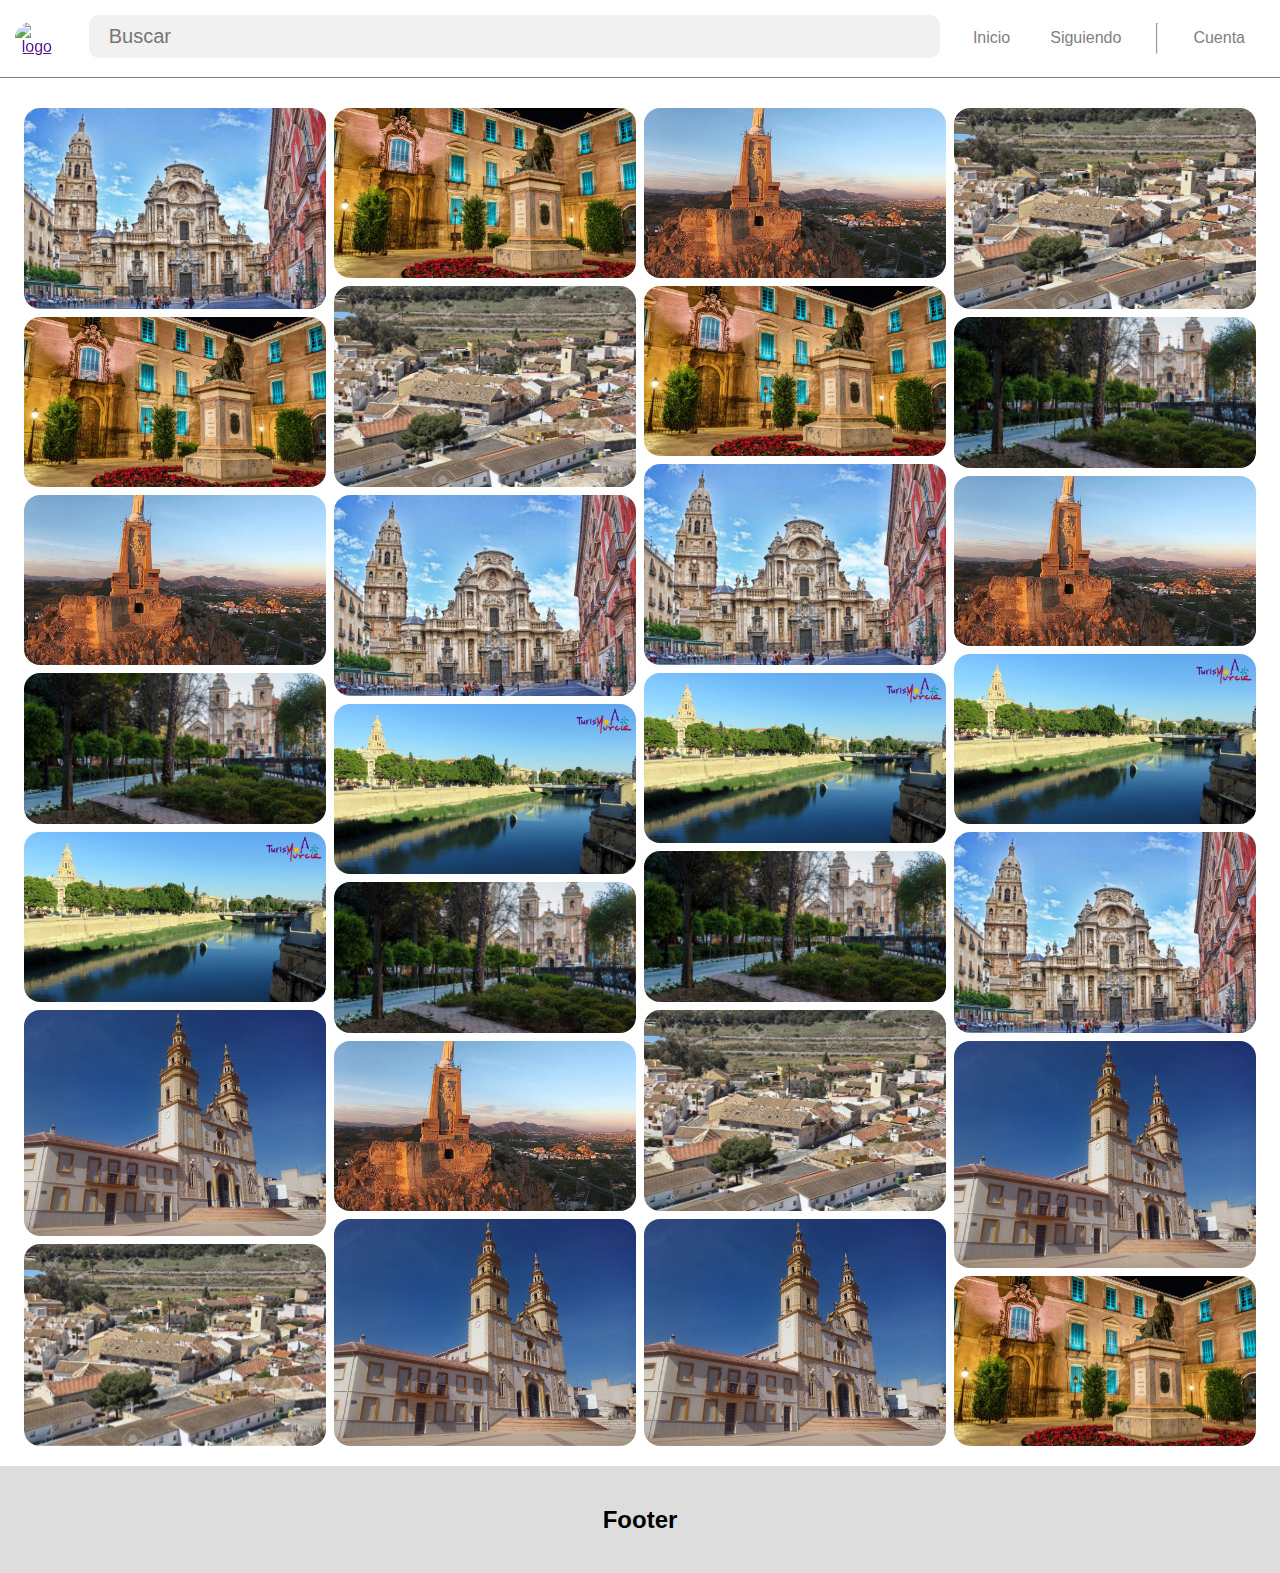
==== Pinterest/index.html @ 33d88b4f "Pinterest" ====
<!DOCTYPE html>
<html lang="en">
  <head>
    <meta charset="UTF-8">
    <title>Pinterest</title>
    <link rel="stylesheet" href="estilos.css">
    <link rel="icon" type="image/png" href="https://cdn2.iconfinder.com/data/icons/funky/64/Pinterest-2-512.png"/>
    <script src="https://kit.fontawesome.com/4daf44bde6.js" crossorigin="anonymous"></script>
  </head>
  <body>
    
    <div class="header">
      <div class="navbar0">
        <div class="logo">
          <div class="logo1">
            <a href=""><img src="https://upload.wikimedia.org/wikipedia/commons/thumb/4/4d/Pinterest.svg/512px-Pinterest.svg.png" alt="logo" id="logo"></a>
          </div>
        </div>
        <div class="input-contenedor">
          <div class="lupa">
            <i class="fas fa-search"></i>
          </div>
            <input type="text" placeholder="Buscar">
        </div>
      </div>
      
      <div class="navbar">
          <a href="">Inicio</a>
          <a href="">Siguiendo</a>
          <hr>
          <a href="">Cuenta</a>
      </div>
    </div>    
        
    <div class="row">
      <div class="main">
        <div class="column">
          <div class="imagen">
            <img src="imagenes/murcia-cathedral-zenithoteles.jpg" class="image">
          </div>
          <div class="imagen">
            <img src="imagenes/plaza-belluga-murcia.jpg" class="image">
          </div>
          <div class="imagen">
            <img src="imagenes/a-murcia-que-se-me-perdido-murcia-be0e58ff72cc45bc47344b057a64a3f9.jpg" class="image">
          </div>
          <div class="imagen">
            <img src="imagenes/1920x1080-Floridablanca-Jardín-1280x640.jpg" class="image">
          </div>
          <div class="imagen">
            <img src="imagenes/7.jpg" class="image">
          </div>
          <div class="imagen">
            <img src="imagenes/Iglesia_Nuestra_Señora_de_la_Asunción_en_el_barrio_de_Campoamor_de_Alcantarilla_(Murcia).jpg" class="image">
          </div>
          <div class="imagen">
            <img src="imagenes/20876274-portman-pueblo-en-murcia-españa.jpg" class="image">
          </div>
        </div>
        
        <div class="column">
          <div class="imagen">
            <img src="imagenes/plaza-belluga-murcia.jpg" class="image">
          </div>
          <div class="imagen">
            <img src="imagenes/20876274-portman-pueblo-en-murcia-españa.jpg" class="image">
          </div>
          <div class="imagen">
            <img src="imagenes/murcia-cathedral-zenithoteles.jpg" class="image">
          </div>
          <div class="imagen">
            <img src="imagenes/7.jpg" class="image">
          </div>
          <div class="imagen">
            <img src="imagenes/1920x1080-Floridablanca-Jardín-1280x640.jpg" class="image">
          </div>
          <div class="imagen">
            <img src="imagenes/a-murcia-que-se-me-perdido-murcia-be0e58ff72cc45bc47344b057a64a3f9.jpg" class="image">
          </div>
          <div class="imagen">
            <img src="imagenes/Iglesia_Nuestra_Señora_de_la_Asunción_en_el_barrio_de_Campoamor_de_Alcantarilla_(Murcia).jpg" class="image">
          </div>
        </div>
        
        <div class="column">
          <div class="imagen">
            <img src="imagenes/a-murcia-que-se-me-perdido-murcia-be0e58ff72cc45bc47344b057a64a3f9.jpg" class="image">
          </div>
          <div class="imagen">
            <img src="imagenes/plaza-belluga-murcia.jpg" class="image">
          </div>
          <div class="imagen">
            <img src="imagenes/murcia-cathedral-zenithoteles.jpg" class="image">
          </div>
          <div class="imagen">
            <img src="imagenes/7.jpg" class="image">
          </div>
          <div class="imagen">
            <img src="imagenes/1920x1080-Floridablanca-Jardín-1280x640.jpg" class="image">
          </div>
          <div class="imagen">
            <img src="imagenes/20876274-portman-pueblo-en-murcia-españa.jpg" class="image">
          </div>
          <div class="imagen">
            <img src="imagenes/Iglesia_Nuestra_Señora_de_la_Asunción_en_el_barrio_de_Campoamor_de_Alcantarilla_(Murcia).jpg" class="image">
          </div>
        </div>
        
        <div class="column">
          <div class="imagen">
            <img src="imagenes/20876274-portman-pueblo-en-murcia-españa.jpg" class="image">
          </div>
          <div class="imagen">
            <img src="imagenes/1920x1080-Floridablanca-Jardín-1280x640.jpg" class="image">
          </div>
          <div class="imagen">
            <img src="imagenes/a-murcia-que-se-me-perdido-murcia-be0e58ff72cc45bc47344b057a64a3f9.jpg" class="image">
          </div>
          <div class="imagen">
            <img src="imagenes/7.jpg" class="image">
          </div>
          <div class="imagen">
            <img src="imagenes/murcia-cathedral-zenithoteles.jpg" class="image">
          </div>
          <div class="imagen">
            <img src="imagenes/Iglesia_Nuestra_Señora_de_la_Asunción_en_el_barrio_de_Campoamor_de_Alcantarilla_(Murcia).jpg" class="image">
          </div>
          <div class="imagen">
            <img src="imagenes/plaza-belluga-murcia.jpg" class="image">
          </div>
        </div>
      </div>
    </div>
        
    <div class="footer">
      <h2>Footer</h2>
    </div>
  </body>
</html>
---- Pinterest/estilos.css ----
* {
  box-sizing: border-box;
}

body {
  font-family: Arial;
  margin: 0;
}

.header {
  position: fixed;
  text-align: center;
  background: white;
  color: white;
  display: flex;
  padding: 15px;
  border-bottom: 1px solid grey;
  width: 100%;
}

hr {
  margin-left: 15px;
  margin-right: 15px;
}

.logo {
  align-self: center;
  margin-right: 30px;
}

#logo {
  width: 30px;
}

#logo:hover {
  border-radius: 20px;
  background-color: rgb(241, 241, 241);
}

.input-contenedor {
  margin-bottom: 4px;
  border-radius: 10px;
  background-color: rgb(241, 241, 241);
  width: 900px;
  min-width: 150px;
  display: inline-flex;
}

.lupa {
  align-self: center;
  border-radius: 10px;
  margin-left: 10px;
}

.fas.fa-search {
  min-width: 20px;
  color: grey;
}

input[type="text"] {
  font-size: 20px;
  float: left;
  padding: 10px;
  border: 10px;
  background-color: rgb(241, 241, 241);
  border-radius: 10px;
  width: 95%;
  min-width: 0px;
}

.navbar0 {
  display: contents;
}

.navbar {
  display: flex;
  margin-left: 1%;
}

.navbar a {
  color: grey;
  padding: 14px 20px;
  text-decoration: none;
  text-align: center;
}

.navbar a:hover {
  color: black;
  background-color: rgb(241, 241, 241);
  border-radius: 20px;
}

.main {
  background-color: white;
  padding: 20px;
  display: contents;
}

.footer {
  padding: 20px;
  text-align: center;
  background: #ddd;
}

.row {
  display: flex;
  flex-wrap: wrap;
  padding: 20px;
}

.column {
  margin-top: 80px;
  display: inline-block;
  max-width: 25%;
  padding: 0 4px;
}

.column img {
  margin-top: 8px;
  vertical-align: middle;
}

img {
  width: 100%;
  border-radius: 16px;
  height: auto;
  transition: .1s ease;
  backface-visibility: hidden;
}

img:hover {
  cursor: pointer;
  opacity: 0.7;
}

@media (max-width: 800px) {
  .column {
    flex: 50%;
    max-width: 50%;
  }
}

@media (max-width: 600px) {
  .column {
    flex: 100%;
    max-width: 100%;
  }
  .row, .header {   
    flex-direction: column;
  }

  .navbar0 {
    display: inline-flex;
  }

  .navbar {
    justify-content: center;
  }
}
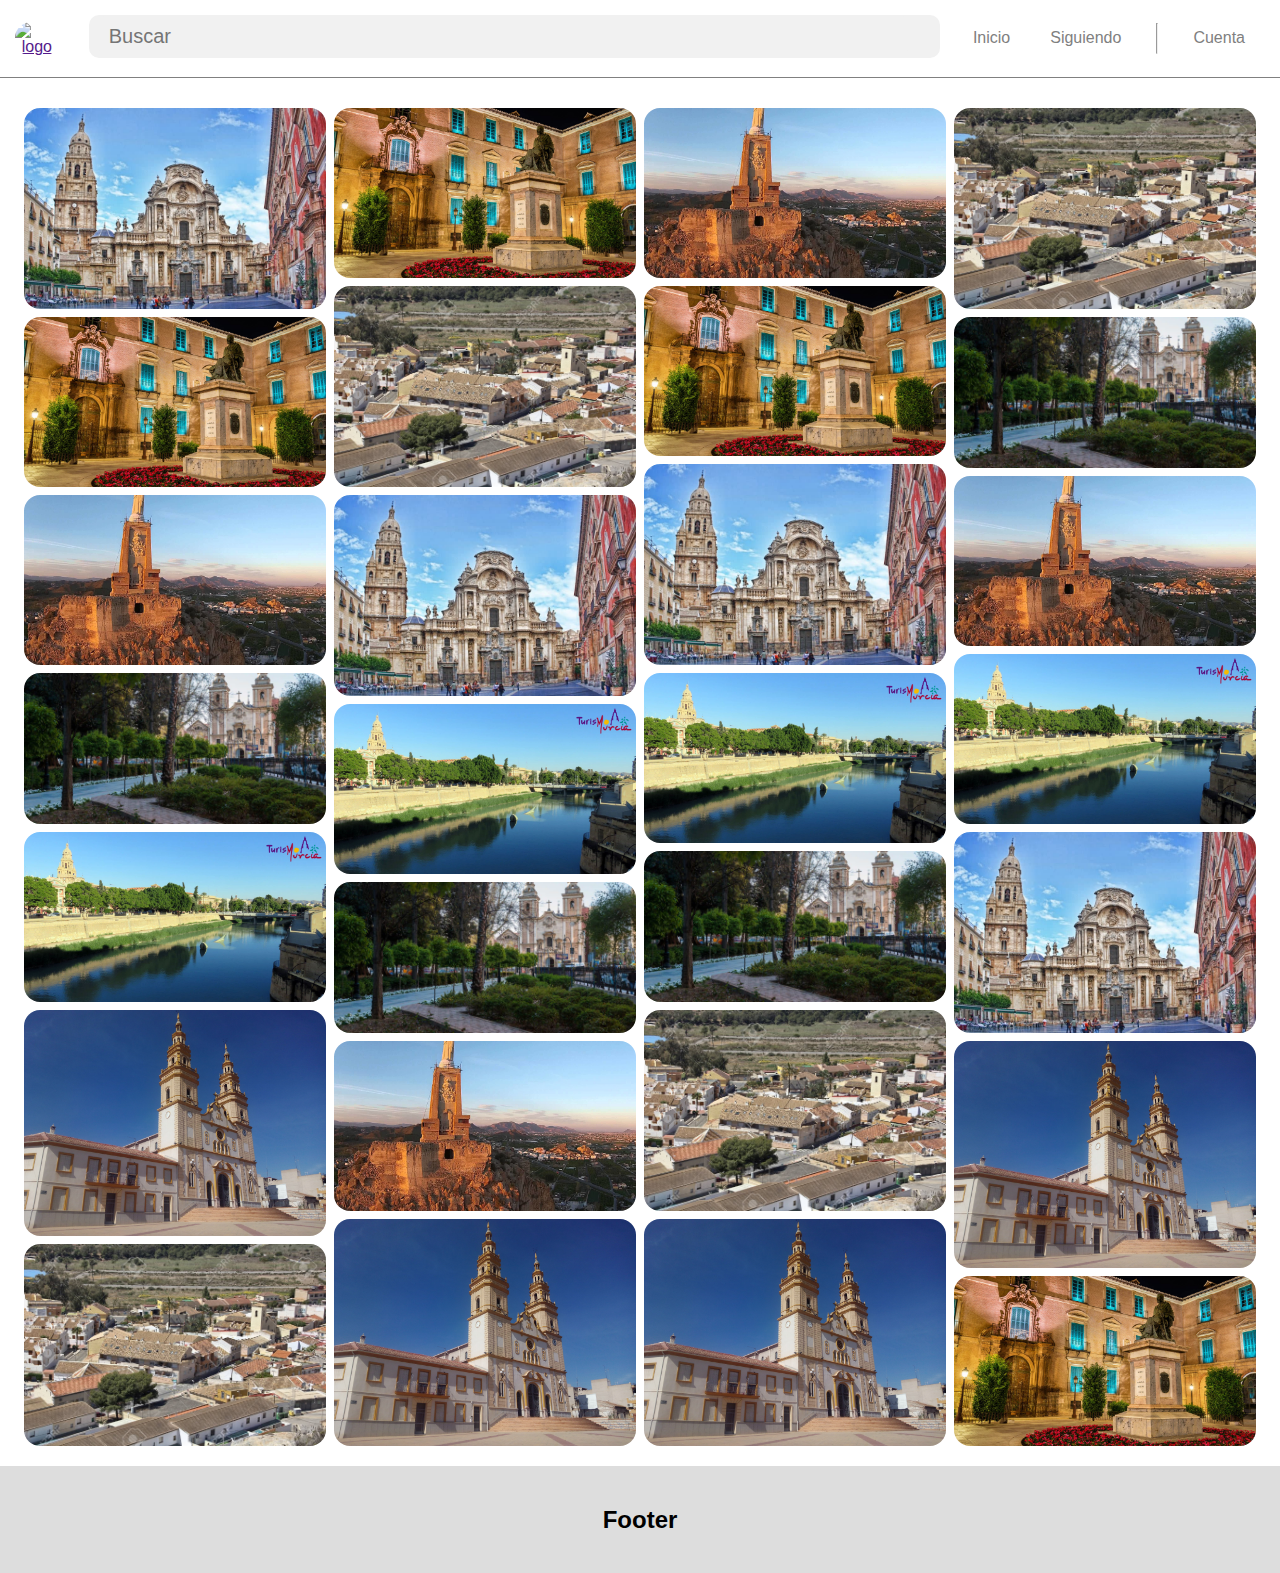
==== commit 6864ade7: "Pinterest" ====
--- a/Pinterest/index.html
+++ b/Pinterest/index.html
@@ -37,96 +37,376 @@
         <div class="column">
           <div class="imagen">
             <img src="imagenes/murcia-cathedral-zenithoteles.jpg" class="image">
+            <div class="oculto">
+              <div class="info">
+                <div class="boton">
+                  <input type="button" value="Guardar" id="guardar">
+                </div>
+                <div class="descripcion">
+                    <h4>Catedral de Murcia</h4>
+                </div>
+              </div>
+            </div>
           </div>
           <div class="imagen">
             <img src="imagenes/plaza-belluga-murcia.jpg" class="image">
+            <div class="oculto">
+              <div class="info">
+                <div class="boton">
+                  <input type="button" value="Guardar" id="guardar">
+                </div>
+                <div class="descripcion">
+                    <h4>Plaza Belluga</h4>
+                </div>
+              </div>
+            </div>
           </div>
           <div class="imagen">
             <img src="imagenes/a-murcia-que-se-me-perdido-murcia-be0e58ff72cc45bc47344b057a64a3f9.jpg" class="image">
+            <div class="oculto">
+              <div class="info">
+                <div class="boton">
+                  <input type="button" value="Guardar" id="guardar">
+                </div>
+                <div class="descripcion">
+                    <h4>Castillo de Monteagudo</h4>
+                </div>
+              </div>
+            </div>
           </div>
           <div class="imagen">
             <img src="imagenes/1920x1080-Floridablanca-Jardín-1280x640.jpg" class="image">
+            <div class="oculto">
+              <div class="info">
+                <div class="boton">
+                  <input type="button" value="Guardar" id="guardar">
+                </div>
+                <div class="descripcion">
+                    <h4>Jardín de Floridablanca</h4>
+                </div>
+              </div>
+            </div>
           </div>
           <div class="imagen">
             <img src="imagenes/7.jpg" class="image">
+            <div class="oculto">
+              <div class="info">
+                <div class="boton">
+                  <input type="button" value="Guardar" id="guardar">
+                </div>
+                <div class="descripcion">
+                    <h4>Río de Murcia</h4>
+                </div>
+              </div>
+            </div>
           </div>
           <div class="imagen">
             <img src="imagenes/Iglesia_Nuestra_Señora_de_la_Asunción_en_el_barrio_de_Campoamor_de_Alcantarilla_(Murcia).jpg" class="image">
+            <div class="oculto">
+              <div class="info">
+                <div class="boton">
+                  <input type="button" value="Guardar" id="guardar">
+                </div>
+                <div class="descripcion">
+                    <h4>Iglesia Nuestra Señora de la Asunción</h4>
+                </div>
+              </div>
+            </div>
           </div>
           <div class="imagen">
             <img src="imagenes/20876274-portman-pueblo-en-murcia-españa.jpg" class="image">
+            <div class="oculto">
+              <div class="info">
+                <div class="boton">
+                  <input type="button" value="Guardar" id="guardar">
+                </div>
+                <div class="descripcion">
+                    <h4>Pueblo</h4>
+                </div>
+              </div>
+            </div>
           </div>
         </div>
         
         <div class="column">
           <div class="imagen">
             <img src="imagenes/plaza-belluga-murcia.jpg" class="image">
+            <div class="oculto">
+              <div class="info">
+                <div class="boton">
+                  <input type="button" value="Guardar" id="guardar">
+                </div>
+                <div class="descripcion">
+                    <h4>Plaza Belluga</h4>
+                </div>
+              </div>
+            </div>
           </div>
           <div class="imagen">
             <img src="imagenes/20876274-portman-pueblo-en-murcia-españa.jpg" class="image">
+            <div class="oculto">
+              <div class="info">
+                <div class="boton">
+                  <input type="button" value="Guardar" id="guardar">
+                </div>
+                <div class="descripcion">
+                    <h4>Pueblo</h4>
+                </div>
+              </div>
+            </div>
           </div>
           <div class="imagen">
             <img src="imagenes/murcia-cathedral-zenithoteles.jpg" class="image">
+            <div class="oculto">
+              <div class="info">
+                <div class="boton">
+                  <input type="button" value="Guardar" id="guardar">
+                </div>
+                <div class="descripcion">
+                    <h4>Catedral de Murcia</h4>
+                </div>
+              </div>
+            </div>
           </div>
           <div class="imagen">
             <img src="imagenes/7.jpg" class="image">
+            <div class="oculto">
+              <div class="info">
+                <div class="boton">
+                  <input type="button" value="Guardar" id="guardar">
+                </div>
+                <div class="descripcion">
+                    <h4>Río de Murcia</h4>
+                </div>
+              </div>
+            </div>
           </div>
           <div class="imagen">
             <img src="imagenes/1920x1080-Floridablanca-Jardín-1280x640.jpg" class="image">
+            <div class="oculto">
+              <div class="info">
+                <div class="boton">
+                  <input type="button" value="Guardar" id="guardar">
+                </div>
+                <div class="descripcion">
+                    <h4>Jardín de Floridablanca</h4>
+                </div>
+              </div>
+            </div>
           </div>
           <div class="imagen">
             <img src="imagenes/a-murcia-que-se-me-perdido-murcia-be0e58ff72cc45bc47344b057a64a3f9.jpg" class="image">
+            <div class="oculto">
+              <div class="info">
+                <div class="boton">
+                  <input type="button" value="Guardar" id="guardar">
+                </div>
+                <div class="descripcion">
+                    <h4>Castillo de Monteagudo</h4>
+                </div>
+              </div>
+            </div>
           </div>
           <div class="imagen">
             <img src="imagenes/Iglesia_Nuestra_Señora_de_la_Asunción_en_el_barrio_de_Campoamor_de_Alcantarilla_(Murcia).jpg" class="image">
+            <div class="oculto">
+              <div class="info">
+                <div class="boton">
+                  <input type="button" value="Guardar" id="guardar">
+                </div>
+                <div class="descripcion">
+                    <h4>Iglesia Nuestra Señora de la Asunción</h4>
+                </div>
+              </div>
+            </div>
           </div>
         </div>
         
         <div class="column">
           <div class="imagen">
             <img src="imagenes/a-murcia-que-se-me-perdido-murcia-be0e58ff72cc45bc47344b057a64a3f9.jpg" class="image">
+            <div class="oculto">
+              <div class="info">
+                <div class="boton">
+                  <input type="button" value="Guardar" id="guardar">
+                </div>
+                <div class="descripcion">
+                    <h4>Castillo de Monteagudo</h4>
+                </div>
+              </div>
+            </div>
           </div>
           <div class="imagen">
             <img src="imagenes/plaza-belluga-murcia.jpg" class="image">
+            <div class="oculto">
+              <div class="info">
+                <div class="boton">
+                  <input type="button" value="Guardar" id="guardar">
+                </div>
+                <div class="descripcion">
+                    <h4>Plaza Belluga</h4>
+                </div>
+              </div>
+            </div>
           </div>
           <div class="imagen">
             <img src="imagenes/murcia-cathedral-zenithoteles.jpg" class="image">
+            <div class="oculto">
+              <div class="info">
+                <div class="boton">
+                  <input type="button" value="Guardar" id="guardar">
+                </div>
+                <div class="descripcion">
+                    <h4>Catedral de Murcia</h4>
+                </div>
+              </div>
+            </div>
           </div>
           <div class="imagen">
             <img src="imagenes/7.jpg" class="image">
+            <div class="oculto">
+              <div class="info">
+                <div class="boton">
+                  <input type="button" value="Guardar" id="guardar">
+                </div>
+                <div class="descripcion">
+                    <h4>Río de Murcia</h4>
+                </div>
+              </div>
+            </div>
           </div>
           <div class="imagen">
             <img src="imagenes/1920x1080-Floridablanca-Jardín-1280x640.jpg" class="image">
+            <div class="oculto">
+              <div class="info">
+                <div class="boton">
+                  <input type="button" value="Guardar" id="guardar">
+                </div>
+                <div class="descripcion">
+                    <h4>Jardín de Floridablanca</h4>
+                </div>
+              </div>
+            </div>
           </div>
           <div class="imagen">
             <img src="imagenes/20876274-portman-pueblo-en-murcia-españa.jpg" class="image">
+            <div class="oculto">
+              <div class="info">
+                <div class="boton">
+                  <input type="button" value="Guardar" id="guardar">
+                </div>
+                <div class="descripcion">
+                    <h4>Pueblo</h4>
+                </div>
+              </div>
+            </div>
           </div>
           <div class="imagen">
             <img src="imagenes/Iglesia_Nuestra_Señora_de_la_Asunción_en_el_barrio_de_Campoamor_de_Alcantarilla_(Murcia).jpg" class="image">
+            <div class="oculto">
+              <div class="info">
+                <div class="boton">
+                  <input type="button" value="Guardar" id="guardar">
+                </div>
+                <div class="descripcion">
+                    <h4>Iglesia Nuestra Señora de la Asunción</h4>
+                </div>
+              </div>
+            </div>
           </div>
         </div>
         
         <div class="column">
           <div class="imagen">
             <img src="imagenes/20876274-portman-pueblo-en-murcia-españa.jpg" class="image">
+            <div class="oculto">
+              <div class="info">
+                <div class="boton">
+                  <input type="button" value="Guardar" id="guardar">
+                </div>
+                <div class="descripcion">
+                    <h4>Pueblo</h4>
+                </div>
+              </div>
+            </div>
           </div>
           <div class="imagen">
             <img src="imagenes/1920x1080-Floridablanca-Jardín-1280x640.jpg" class="image">
+            <div class="oculto">
+              <div class="info">
+                <div class="boton">
+                  <input type="button" value="Guardar" id="guardar">
+                </div>
+                <div class="descripcion">
+                    <h4>Jardín de Floridablanca</h4>
+                </div>
+              </div>
+            </div>
           </div>
           <div class="imagen">
             <img src="imagenes/a-murcia-que-se-me-perdido-murcia-be0e58ff72cc45bc47344b057a64a3f9.jpg" class="image">
+            <div class="oculto">
+              <div class="info">
+                <div class="boton">
+                  <input type="button" value="Guardar" id="guardar">
+                </div>
+                <div class="descripcion">
+                    <h4>Castillo de Monteagudo</h4>
+                </div>
+              </div>
+            </div>
           </div>
           <div class="imagen">
             <img src="imagenes/7.jpg" class="image">
+            <div class="oculto">
+              <div class="info">
+                <div class="boton">
+                  <input type="button" value="Guardar" id="guardar">
+                </div>
+                <div class="descripcion">
+                    <h4>Río de Murcia</h4>
+                </div>
+              </div>
+            </div>
           </div>
           <div class="imagen">
             <img src="imagenes/murcia-cathedral-zenithoteles.jpg" class="image">
+            <div class="oculto">
+              <div class="info">
+                <div class="boton">
+                  <input type="button" value="Guardar" id="guardar">
+                </div>
+                <div class="descripcion">
+                    <h4>Catedral de Murcia</h4>
+                </div>
+              </div>
+            </div>
           </div>
           <div class="imagen">
             <img src="imagenes/Iglesia_Nuestra_Señora_de_la_Asunción_en_el_barrio_de_Campoamor_de_Alcantarilla_(Murcia).jpg" class="image">
+            <div class="oculto">
+              <div class="info">
+                <div class="boton">
+                  <input type="button" value="Guardar" id="guardar">
+                </div>
+                <div class="descripcion">
+                    <h4>Iglesia Nuestra Señora de la Asunción</h4>
+                </div>
+              </div>
+            </div>
           </div>
           <div class="imagen">
             <img src="imagenes/plaza-belluga-murcia.jpg" class="image">
+            <div class="oculto">
+              <div class="info">
+                <div class="boton">
+                  <input type="button" value="Guardar" id="guardar">
+                </div>
+                <div class="descripcion">
+                    <h4>Plaza Belluga</h4>
+                </div>
+              </div>
+            </div>
           </div>
         </div>
       </div>
--- a/Pinterest/estilos.css
+++ b/Pinterest/estilos.css
@@ -16,6 +16,7 @@
   padding: 15px;
   border-bottom: 1px solid grey;
   width: 100%;
+  z-index: 1;
 }
 
 hr {
@@ -120,17 +121,66 @@
   vertical-align: middle;
 }
 
+.imagen {
+  position: relative;
+}
+
 img {
   width: 100%;
   border-radius: 16px;
   height: auto;
-  transition: .1s ease;
-  backface-visibility: hidden;
-}
-
-img:hover {
+  transition: 0.1s ease;
+}
+
+.oculto {
+  position: absolute;
+  width: 100%;
+  height: 96%;
+  top: 4%;
+  right: 0;
+  opacity: 0;
+}
+
+.oculto:hover {
+  opacity: 1;
   cursor: pointer;
-  opacity: 0.7;
+  background-color: rgba(0,0,0,0.3);
+  border-radius: 16px;
+}
+
+.boton {
+  text-align: right;
+  margin-right: 5%;
+  margin-top: 5%;
+}
+
+.info {
+  position: relative;
+  width: 100%;
+  height: 100%;
+}
+
+#guardar {
+  background-color: rgb(255, 23, 23);
+  color: white;
+  padding: 10px;
+  border: 0;
+  border-radius: 16px;
+}
+
+#guardar:hover {
+  background-color: rgb(187, 0, 0);
+  cursor: pointer;
+}
+
+h4 {
+  color: white;
+}
+
+
+.descripcion {
+  text-align: center;
+  padding-top: 5%;
 }
 
 @media (max-width: 800px) {
@@ -144,6 +194,7 @@
   .column {
     flex: 100%;
     max-width: 100%;
+    margin-top: 110px;
   }
   .row, .header {   
     flex-direction: column;
@@ -156,4 +207,6 @@
   .navbar {
     justify-content: center;
   }
+
+
 }